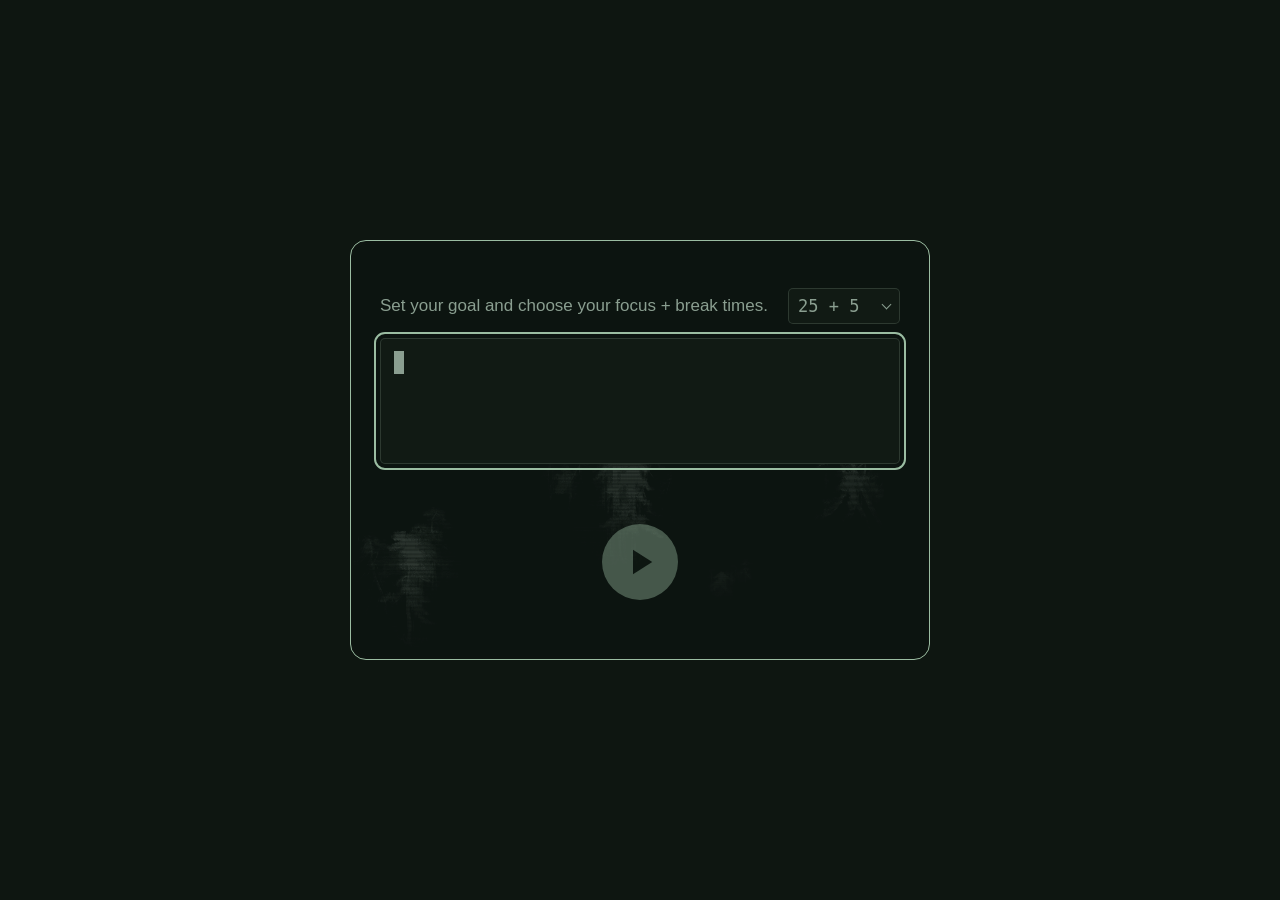
==== index.html @ ac914a45 "Aktuelle Timer-Dateien durch versionierte Asset-URLs laden" ====
<!DOCTYPE html>
<html lang="en">
<head>
  <meta charset="UTF-8">
  <meta name="viewport" content="width=device-width, initial-scale=1.0">
  <meta name="theme-color" content="#0e1611">
  <meta name="description" content="Set your goals, focus, and take a break. A quiet focus timer with pine trees and a simple rhythm.">
  <title>Focus Timer</title>
  <link rel="stylesheet" href="style.css?v=20261030-2">
</head>
<body>
  <main class="workspace" aria-label="Focus Timer">
    <section id="timer-card" class="timer-card" data-stage="ready" aria-label="Focus timer">
      <!-- Landscape version 05 from our Pine Trees collection.
           ASCII adaptation after Hasegawa Tōhaku; provenance: assets/README.md. -->
      <picture class="card-landscape" aria-hidden="true">
        <img src="assets/pines-ma-05-desktop.png" width="1920" height="1080" alt="">
      </picture>
      <div id="setup" class="setup">
        <div class="setup-header">
          <label for="goal" class="setup-prompt">Set your goal and choose your focus + break times.</label>
          <div id="profile-choice" class="duration-choice">
            <select id="profile" aria-label="Focus and break duration">
              <option value="15-5">15 + 5</option>
              <option value="20-5">20 + 5</option>
              <option value="25-5" selected>25 + 5</option>
              <option value="30-10">30 + 10</option>
              <option value="35-10">35 + 10</option>
              <option value="40-10">40 + 10</option>
              <option value="50-10">50 + 10</option>
            </select>
            <button id="profile-trigger" class="profile-trigger" type="button" aria-label="Focus and break duration" aria-haspopup="listbox" aria-expanded="false" aria-controls="profile-options" hidden>
              <span id="profile-value">25 + 5</span>
              <span class="profile-chevron" aria-hidden="true"></span>
            </button>
            <div id="profile-options" class="profile-options" role="listbox" aria-label="Focus and break duration" hidden></div>
          </div>
        </div>
        <div id="goal-field" class="goal-field">
          <div id="goal-input" class="goal-input" data-empty="true">
            <textarea id="goal" rows="4" aria-describedby="goal-error"></textarea>
            <span class="terminal-caret" aria-hidden="true"></span>
          </div>
          <p id="goal-error" class="goal-error" role="alert" hidden></p>
        </div>
      </div>
      <div id="clock-row" class="clock-row" hidden>
        <span id="time" class="time" role="timer" aria-label="Remaining focus time"></span>
        <span id="phase-status" class="timer-status" role="status"></span>
      </div>
      <section id="break-goals" class="break-goals" aria-label="Session goals" hidden>
        <p id="break-goal-text" class="break-goal-text"></p>
      </section>
      <div id="timer-actions" class="timer-actions">
        <button id="play" class="play-control" type="button" aria-label="Start focus" title="Start focus" disabled>
          <svg viewBox="0 0 24 24" width="24" height="24" aria-hidden="true" focusable="false">
            <path d="M8 5v14l11-7z"/>
          </svg>
        </button>
      </div>
    </section>
  </main>
  <script src="timer.js?v=20261030-2"></script>
  <script src="cycle.js?v=20261030-2"></script>
  <script src="script.js?v=20261030-2"></script>
</body>
</html>
---- style.css ----
:root {
  color-scheme: dark;
  font-family: -apple-system, BlinkMacSystemFont, "Segoe UI", sans-serif;
  font-synthesis: none;
  background: #0e1611;
  color: #dfe8e1;
  --background: #0e1611;
  --surface: #111a14;
  --text: #dfe8e1;
  --muted: #9aab9f;
  --input-text: #8a9e90;
  --accent: #9bbda2;
  --line: rgba(169, 197, 176, .18);
  --mono: Menlo, Consolas, monospace;
}
* { box-sizing: border-box; }
body { margin: 0; min-height: 100svh; display: flow-root; background: var(--background); }
::selection { background: #344d3a; color: #fff; }
button, textarea, select { font: inherit; }
button { cursor: pointer; border: 0; transition: background .15s, color .15s; }
button:disabled { cursor: default; opacity: .4; }
button:focus-visible, textarea:focus-visible, select:focus-visible, a:focus-visible {
  outline: 2px solid var(--accent);
  outline-offset: 4px;
}
[hidden] { display: none !important; }
h1, h2, h3, p { margin: 0; }
h1, h2 { font-size: 21px; line-height: 1.3; font-weight: 500; letter-spacing: -.025em; }
a { color: var(--accent); }
a:hover { color: #c6ddca; }
textarea, select {
  width: 100%;
  border: 1px solid var(--line);
  border-radius: 5px;
  background: var(--surface);
  color: var(--text);
}
textarea { resize: none; overflow-wrap: anywhere; padding: 11px 13px; font-size: 17px; line-height: 1.5; }
textarea::placeholder { color: #8a9e90; }
select { padding: 8px 10px; font: 11px/1.8 var(--mono); }
.workspace {
  width: calc(100% - 64px);
  max-width: 580px;
  height: min(420px, calc(100svh - 64px));
  margin: max(32px, calc((100svh - 420px) / 2)) auto;
  display: grid;
  grid-template-columns: minmax(0, 1fr);
  grid-template-rows: minmax(0, 1fr);
  gap: 24px;
}
.timer-card {
  position: relative;
  min-width: 0;
  min-height: 0;
  padding: 27px 29px;
  border: 1px solid var(--accent);
  border-radius: 16px;
  display: flex;
  flex-direction: column;
  background: #0d1410;
  isolation: isolate;
}
.timer-card > :not(.card-landscape) { position: relative; z-index: 1; }
/* Keep the expanded picker above the later Play row's full-width hit area. */
.timer-card > .setup { z-index: 2; }
.card-landscape {
  position: absolute;
  inset: 3px;
  z-index: 0;
  display: block;
  border-radius: 13px;
  overflow: hidden;
  pointer-events: none;
  user-select: none;
}
.card-landscape img { display: block; width: 100%; height: 100%; object-fit: contain; object-position: center bottom; }
.card-landscape::after { content: ""; position: absolute; inset: 0; background: rgba(13, 20, 16, .12); }
.break-card {
  --accent: #89aa91;
  display: grid;
  grid-template-rows: minmax(100px, 1fr) minmax(0, 2fr);
  gap: 20px;
}
.setup { flex: 1; display: flex; flex-direction: column; justify-content: center; gap: 14px; }
.timer-card[data-stage="ready"] .setup { justify-content: flex-start; padding-top: 20px; }
.setup-header { display: flex; align-items: center; justify-content: space-between; flex-wrap: wrap; gap: 12px 16px; }
.setup-prompt { flex: 1 1 220px; display: block; white-space: nowrap; font-size: 17px; line-height: 1.5; color: var(--input-text); }
.duration-choice { position: relative; display: flex; align-items: center; gap: 10px; color: var(--muted); font: 10px/1.8 var(--mono); }
.setup-header .duration-choice { flex: 0 0 auto; }
.duration-choice select {
  width: 112px;
  height: 34px;
  padding: 6px 8px;
  background: #152019;
  color: var(--accent);
  border: 1px solid var(--line);
  border-radius: 5px;
  font: 17px/20px var(--mono);
}
.profile-trigger {
  display: flex;
  align-items: center;
  justify-content: space-between;
  gap: 8px;
  width: 112px;
  height: 36px;
  padding: 6px 9px;
  border: 1px solid var(--line);
  border-radius: 5px;
  background: var(--surface);
  color: var(--input-text);
  font: 17px/20px var(--mono);
}
.profile-trigger:hover, .profile-trigger[aria-expanded="true"] {
  border-color: var(--accent);
  background: #152019;
  color: var(--accent);
}
.profile-chevron {
  width: 7px;
  height: 7px;
  flex-shrink: 0;
  margin-top: -4px;
  border-right: 1px solid currentColor;
  border-bottom: 1px solid currentColor;
  transform: rotate(45deg);
}
.profile-trigger[aria-expanded="true"] .profile-chevron { transform: translateY(4px) rotate(225deg); }
.profile-options {
  position: absolute;
  top: calc(100% + 8px);
  right: 0;
  z-index: 5;
  width: 112px;
  padding: 4px;
  border: 1px solid var(--line);
  border-radius: 7px;
  background: #111a14;
  box-shadow: 0 10px 28px rgba(0, 0, 0, .3);
}
.profile-option {
  display: flex;
  align-items: center;
  justify-content: space-between;
  width: 100%;
  min-height: 32px;
  padding: 5px;
  border-radius: 3px;
  background: transparent;
  color: var(--input-text);
  font: 17px/20px var(--mono);
  text-align: left;
}
.profile-option[aria-selected="true"] { color: var(--accent); background: #1b2b20; }
.profile-option[aria-selected="true"]::after { content: "·"; }
.profile-option:hover, .profile-option:focus { outline: none; background: #25392b; color: var(--text); }
.goal-field textarea { display: block; height: calc(6em + 24px); overflow-y: hidden; }
.goal-field textarea:disabled { opacity: 1; }
.goal-input { position: relative; }
.goal-input textarea { color: var(--input-text); caret-color: var(--input-text); }
.goal-input[data-empty="true"] textarea { caret-color: transparent; }
.terminal-caret {
  display: none;
  position: absolute;
  top: 13px;
  left: 14px;
  width: 10px;
  height: 23px;
  background: var(--input-text);
  pointer-events: none;
  animation: caret-blink 1.1s step-end infinite;
}
.goal-input[data-empty="true"]:focus-within .terminal-caret { display: block; }
@keyframes caret-blink {
  0%, 45% { opacity: 1; }
  50%, 100% { opacity: 0; }
}
.goal-error { color: #dfaf99; font: 11px/1.5 var(--mono); margin-top: 6px; }
.clock-row { position: relative; flex: 1; display: flex; flex-direction: column; align-items: center; justify-content: center; min-height: 174px; }
.time { font: 400 clamp(68px, 9vw, 92px)/1.2 var(--mono); letter-spacing: -.035em; font-variant-numeric: tabular-nums; color: var(--accent); }
.break-card .clock-row { min-height: 0; }
.break-card .time { font-size: clamp(52px, 7vw, 72px); }
.break-goals { min-width: 0; align-self: start; padding: 12px 13px 0; text-align: center; }
.break-goal-text { white-space: pre-wrap; overflow-wrap: anywhere; font-size: 17px; line-height: 1.5; color: var(--input-text); }
.timer-status { position: absolute; top: calc(50% + 55px); font: 10px/1.5 var(--mono); color: var(--accent); }
.timer-status:empty { display: none; }
.timer-actions { display: flex; justify-content: center; padding-bottom: 32px; }
.play-control {
  display: grid;
  place-items: center;
  width: 76px;
  height: 76px;
  padding: 0;
  border-radius: 50%;
  background: var(--accent);
  color: #101a13;
}
.play-control svg { display: block; width: 42px; height: 42px; fill: currentColor; }
.play-control:not(:disabled):hover { background: #b0d0b7; }
.play-control:not(:disabled):active { transform: scale(.96); }
@media (min-width: 900px) and (max-width: 1100px) {
  .workspace { width: calc(100% - 40px); gap: 18px; }
  .timer-card { padding: 22px; }
}
@media (max-width: 899px), (max-height: 649px) {
  .workspace { height: auto; width: calc(100% - 32px); margin: 24px auto; grid-template-columns: minmax(0, 1fr); grid-template-rows: auto; gap: 18px; }
  .timer-card { padding: 25px; min-height: 390px; }
}
@media (max-width: 600px) {
  .setup-prompt { font-size: clamp(10px, 3.3vw, 17px); }
}
@media (max-width: 480px) {
  .workspace { width: calc(100% - 24px); gap: 16px; }
  .timer-card { padding: 22px; }
}
@media (prefers-reduced-motion: reduce) {
  * { transition: none !important; }
  .terminal-caret { animation: none; opacity: 1; }
}
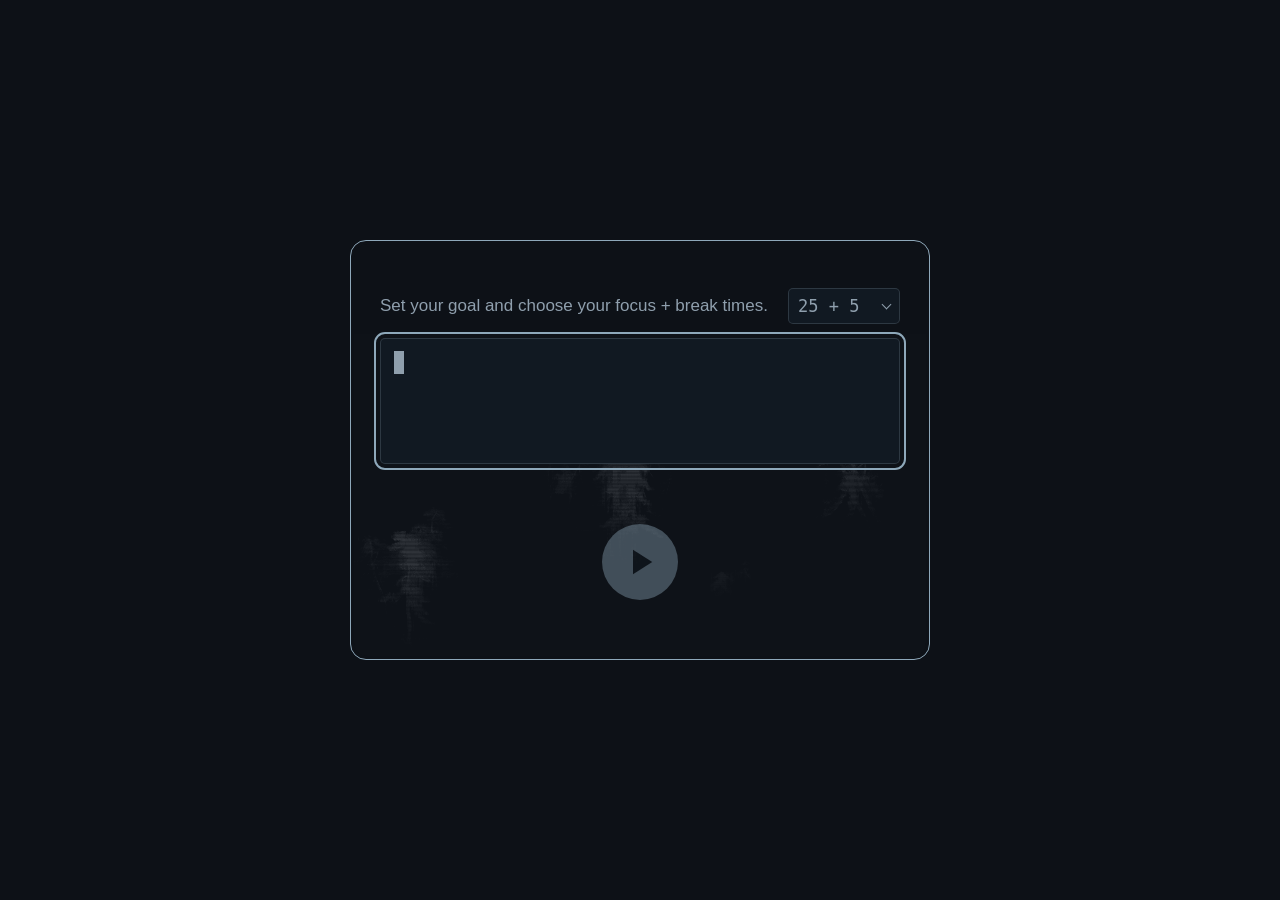
==== commit fd4f9723: "Fokus-Timer auf Arctic Blue aus dem Portfolio abstimmen Co-authored-by: Codex <codex@openai.com>" ====
--- a/index.html
+++ b/index.html
@@ -3,10 +3,10 @@
 <head>
   <meta charset="UTF-8">
   <meta name="viewport" content="width=device-width, initial-scale=1.0">
-  <meta name="theme-color" content="#0e1611">
+  <meta name="theme-color" content="#0d1117">
   <meta name="description" content="Set your goals, focus, and take a break. A quiet focus timer with pine trees and a simple rhythm.">
   <title>Focus Timer</title>
-  <link rel="stylesheet" href="style.css?v=20261030-2">
+  <link rel="stylesheet" href="style.css?v=20261031-1">
 </head>
 <body>
   <main class="workspace" aria-label="Focus Timer">
@@ -62,6 +62,6 @@
   </main>
   <script src="timer.js?v=20261030-2"></script>
   <script src="cycle.js?v=20261030-2"></script>
-  <script src="script.js?v=20261030-2"></script>
+  <script src="script.js?v=20261030-3"></script>
 </body>
 </html>
--- a/style.css
+++ b/style.css
@@ -2,20 +2,20 @@
   color-scheme: dark;
   font-family: -apple-system, BlinkMacSystemFont, "Segoe UI", sans-serif;
   font-synthesis: none;
-  background: #0e1611;
-  color: #dfe8e1;
-  --background: #0e1611;
-  --surface: #111a14;
-  --text: #dfe8e1;
-  --muted: #9aab9f;
-  --input-text: #8a9e90;
-  --accent: #9bbda2;
-  --line: rgba(169, 197, 176, .18);
+  background: #0d1117;
+  color: #dfe7ee;
+  --background: #0d1117;
+  --surface: #111922;
+  --text: #dfe7ee;
+  --muted: #9cabb8;
+  --input-text: #8f9fad;
+  --accent: #8ea8ba;
+  --line: rgba(174, 196, 210, .18);
   --mono: Menlo, Consolas, monospace;
 }
 * { box-sizing: border-box; }
 body { margin: 0; min-height: 100svh; display: flow-root; background: var(--background); }
-::selection { background: #344d3a; color: #fff; }
+::selection { background: #344a5a; color: #fff; }
 button, textarea, select { font: inherit; }
 button { cursor: pointer; border: 0; transition: background .15s, color .15s; }
 button:disabled { cursor: default; opacity: .4; }
@@ -27,7 +27,7 @@
 h1, h2, h3, p { margin: 0; }
 h1, h2 { font-size: 21px; line-height: 1.3; font-weight: 500; letter-spacing: -.025em; }
 a { color: var(--accent); }
-a:hover { color: #c6ddca; }
+a:hover { color: #c0d5e1; }
 textarea, select {
   width: 100%;
   border: 1px solid var(--line);
@@ -36,7 +36,7 @@
   color: var(--text);
 }
 textarea { resize: none; overflow-wrap: anywhere; padding: 11px 13px; font-size: 17px; line-height: 1.5; }
-textarea::placeholder { color: #8a9e90; }
+textarea::placeholder { color: var(--input-text); }
 select { padding: 8px 10px; font: 11px/1.8 var(--mono); }
 .workspace {
   width: calc(100% - 64px);
@@ -57,7 +57,7 @@
   border-radius: 16px;
   display: flex;
   flex-direction: column;
-  background: #0d1410;
+  background: var(--background);
   isolation: isolate;
 }
 .timer-card > :not(.card-landscape) { position: relative; z-index: 1; }
@@ -72,11 +72,12 @@
   overflow: hidden;
   pointer-events: none;
   user-select: none;
+  mix-blend-mode: luminosity;
 }
 .card-landscape img { display: block; width: 100%; height: 100%; object-fit: contain; object-position: center bottom; }
-.card-landscape::after { content: ""; position: absolute; inset: 0; background: rgba(13, 20, 16, .12); }
+.card-landscape::after { content: ""; position: absolute; inset: 0; background: rgba(13, 17, 23, .12); }
 .break-card {
-  --accent: #89aa91;
+  --accent: #809bad;
   display: grid;
   grid-template-rows: minmax(100px, 1fr) minmax(0, 2fr);
   gap: 20px;
@@ -91,7 +92,7 @@
   width: 112px;
   height: 34px;
   padding: 6px 8px;
-  background: #152019;
+  background: #17232e;
   color: var(--accent);
   border: 1px solid var(--line);
   border-radius: 5px;
@@ -113,7 +114,7 @@
 }
 .profile-trigger:hover, .profile-trigger[aria-expanded="true"] {
   border-color: var(--accent);
-  background: #152019;
+  background: #17232e;
   color: var(--accent);
 }
 .profile-chevron {
@@ -135,7 +136,7 @@
   padding: 4px;
   border: 1px solid var(--line);
   border-radius: 7px;
-  background: #111a14;
+  background: var(--surface);
   box-shadow: 0 10px 28px rgba(0, 0, 0, .3);
 }
 .profile-option {
@@ -151,9 +152,9 @@
   font: 17px/20px var(--mono);
   text-align: left;
 }
-.profile-option[aria-selected="true"] { color: var(--accent); background: #1b2b20; }
+.profile-option[aria-selected="true"] { color: var(--accent); background: #1c2a36; }
 .profile-option[aria-selected="true"]::after { content: "·"; }
-.profile-option:hover, .profile-option:focus { outline: none; background: #25392b; color: var(--text); }
+.profile-option:hover, .profile-option:focus { outline: none; background: #263b4c; color: var(--text); }
 .goal-field textarea { display: block; height: calc(6em + 24px); overflow-y: hidden; }
 .goal-field textarea:disabled { opacity: 1; }
 .goal-input { position: relative; }
@@ -193,10 +194,10 @@
   padding: 0;
   border-radius: 50%;
   background: var(--accent);
-  color: #101a13;
+  color: #101820;
 }
 .play-control svg { display: block; width: 42px; height: 42px; fill: currentColor; }
-.play-control:not(:disabled):hover { background: #b0d0b7; }
+.play-control:not(:disabled):hover { background: #adc3d2; }
 .play-control:not(:disabled):active { transform: scale(.96); }
 @media (min-width: 900px) and (max-width: 1100px) {
   .workspace { width: calc(100% - 40px); gap: 18px; }
